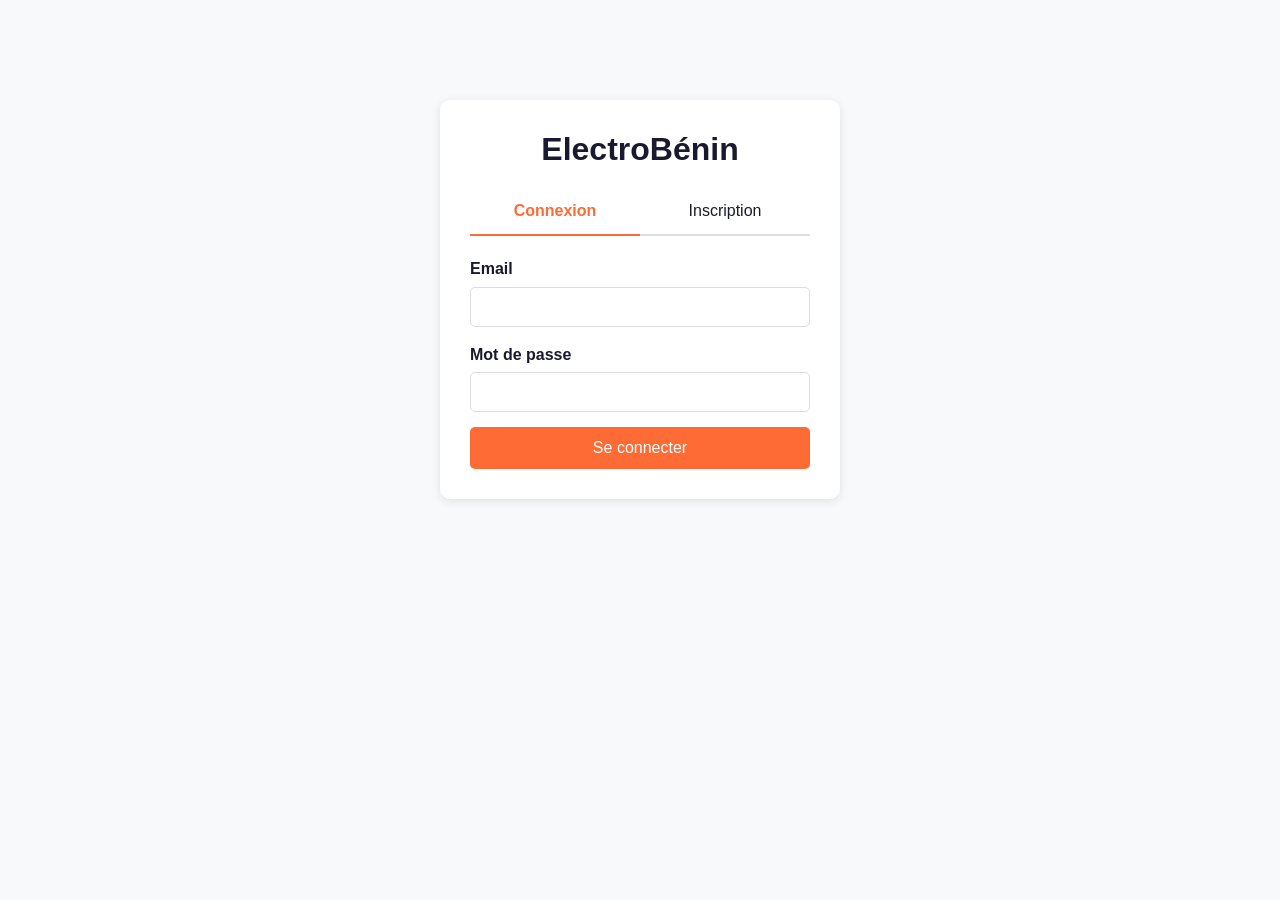
==== auth.html @ e0c110a0 "Fix gitignore + Update API URL" ====
<!DOCTYPE html>
<html lang="fr">
<head>
    <meta charset="UTF-8">
    <meta name="viewport" content="width=device-width, initial-scale=1.0">
    <title>Connexion - ElectroBénin</title>
    <link rel="stylesheet" href="style.css">
    <style>
        .auth-container {
            max-width: 400px;
            margin: 100px auto;
            padding: 30px;
            background: white;
            border-radius: 10px;
            box-shadow: 0 2px 10px rgba(0,0,0,0.1);
        }
        .auth-tabs {
            display: flex;
            margin-bottom: 20px;
        }
        .auth-tab {
            flex: 1;
            padding: 10px;
            text-align: center;
            cursor: pointer;
            border-bottom: 2px solid #ddd;
        }
        .auth-tab.active {
            border-bottom-color: #FF6B35;
            color: #FF6B35;
            font-weight: bold;
        }
        .auth-form {
            display: none;
        }
        .auth-form.active {
            display: block;
        }
        .form-group {
            margin-bottom: 15px;
        }
        .form-group label {
            display: block;
            margin-bottom: 5px;
            font-weight: bold;
        }
        .form-group input {
            width: 100%;
            padding: 10px;
            border: 1px solid #ddd;
            border-radius: 5px;
        }
        .btn-submit {
            width: 100%;
            padding: 12px;
            background: #FF6B35;
            color: white;
            border: none;
            border-radius: 5px;
            cursor: pointer;
            font-size: 16px;
        }
        .btn-submit:hover {
            background: #e55a2a;
        }
        .error-message {
            color: red;
            margin-bottom: 10px;
            display: none;
        }
        .success-message {
            color: green;
            margin-bottom: 10px;
            display: none;
        }
    </style>
</head>
<body>
    <div class="auth-container">
        <h1 style="text-align: center; margin-bottom: 20px;">ElectroBénin</h1>
        
        <div class="auth-tabs">
            <div class="auth-tab active" onclick="switchTab('login')">Connexion</div>
            <div class="auth-tab" onclick="switchTab('register')">Inscription</div>
        </div>

        <div id="error-message" class="error-message"></div>
        <div id="success-message" class="success-message"></div>

        <!-- Formulaire de connexion -->
        <form id="login-form" class="auth-form active" onsubmit="handleLogin(event)">
            <div class="form-group">
                <label>Email</label>
                <input type="email" id="login-email" required>
            </div>
            <div class="form-group">
                <label>Mot de passe</label>
                <input type="password" id="login-password" required>
            </div>
            <button type="submit" class="btn-submit">Se connecter</button>
        </form>

        <!-- Formulaire d'inscription -->
        <form id="register-form" class="auth-form" onsubmit="handleRegister(event)">
            <div class="form-group">
                <label>Nom complet</label>
                <input type="text" id="register-name" required>
            </div>
            <div class="form-group">
                <label>Email</label>
                <input type="email" id="register-email" required>
            </div>
            <div class="form-group">
                <label>Téléphone (optionnel)</label>
                <input type="tel" id="register-phone" placeholder="+229...">
            </div>
            <div class="form-group">
                <label>Mot de passe (min. 6 caractères)</label>
                <input type="password" id="register-password" required minlength="6">
            </div>
            <button type="submit" class="btn-submit">S'inscrire</button>
        </form>
    </div>

    <script src="api.js"></script>
    <script>
        function switchTab(tab) {
            // Changer les onglets
            document.querySelectorAll('.auth-tab').forEach(t => t.classList.remove('active'));
            document.querySelectorAll('.auth-form').forEach(f => f.classList.remove('active'));
            
            if (tab === 'login') {
                document.querySelector('.auth-tab:first-child').classList.add('active');
                document.getElementById('login-form').classList.add('active');
            } else {
                document.querySelector('.auth-tab:last-child').classList.add('active');
                document.getElementById('register-form').classList.add('active');
            }
            
            hideMessages();
        }

        function showError(message) {
            const errorDiv = document.getElementById('error-message');
            errorDiv.textContent = message;
            errorDiv.style.display = 'block';
            document.getElementById('success-message').style.display = 'none';
        }

        function showSuccess(message) {
            const successDiv = document.getElementById('success-message');
            successDiv.textContent = message;
            successDiv.style.display = 'block';
            document.getElementById('error-message').style.display = 'none';
        }

        function hideMessages() {
            document.getElementById('error-message').style.display = 'none';
            document.getElementById('success-message').style.display = 'none';
        }

        async function handleLogin(event) {
            event.preventDefault();
            hideMessages();
            
            const email = document.getElementById('login-email').value;
            const password = document.getElementById('login-password').value;
            
            const result = await login(email, password);
            
            if (result.success) {
                showSuccess('Connexion réussie ! Redirection...');
                setTimeout(() => {
                    window.location.href = '/';
                }, 1000);
            } else {
                showError(result.message || 'Erreur de connexion');
            }
        }

        async function handleRegister(event) {
            event.preventDefault();
            hideMessages();
            
            const name = document.getElementById('register-name').value;
            const email = document.getElementById('register-email').value;
            const phone = document.getElementById('register-phone').value;
            const password = document.getElementById('register-password').value;
            
            const result = await register(name, email, password, phone);
            
            if (result.success) {
                showSuccess('Inscription réussie ! Redirection...');
                setTimeout(() => {
                    window.location.href = '/';
                }, 1000);
            } else {
                showError(result.message || 'Erreur d\'inscription');
            }
        }

        // Si déjà connecté, rediriger
        if (isAuthenticated()) {
            window.location.href = '/';
        }
    </script>
</body>
</html>
---- style.css ----
/* ========================================
   ELECTROBENIN - STYLESHEET PRINCIPAL
   Design: Bleu (#00A8CC)
   Version: 1.0.0 Production
   ======================================== */

/* ========== VARIABLES CSS ========== */
:root {
    /* Couleurs principales - BLEU */
    --primary: #00A8CC;
    --primary-dark: #007BFF;
    --primary-light: #6C9DFF;
    --secondary: #FF6B35;
    --accent: #FFD166;
    
    /* Couleurs neutres */
    --dark: #1A1A2E;
    --light: #F8F9FA;
    --gray: #6C757D;
    --gray-light: #E9ECEF;
    
    /* Dégradés BLEU */
    --gradient-primary: linear-gradient(135deg, #00A8CC 0%, #007BFF 100%);
    --gradient-dark: linear-gradient(135deg, #1A1A2E 0%, #16213E 100%);
    
    /* Effets */
    --shadow: 0 10px 30px rgba(0, 0, 0, 0.1);
    --shadow-hover: 0 20px 50px rgba(0, 168, 204, 0.3);
    --radius: 12px;
    --transition: all 0.3s cubic-bezier(0.4, 0, 0.2, 1);
}

/* ========== RESET & BASE ========== */
* {
    margin: 0;
    padding: 0;
    box-sizing: border-box;
}

html {
    scroll-behavior: smooth;
}

body {
    font-family: 'Inter', sans-serif;
    color: var(--dark);
    background: var(--light);
    line-height: 1.6;
    overflow-x: hidden;
}

.container {
    width: 100%;
    max-width: 1200px;
    margin: 0 auto;
    padding: 0 20px;
}

/* ========== TYPOGRAPHY ========== */
h1, h2, h3, h4 {
    font-family: 'Poppins', sans-serif;
    font-weight: 700;
    line-height: 1.2;
}

.highlight {
    color: var(--primary);
}

.section-title {
    font-size: 2.5rem;
    text-align: center;
    margin-bottom: 1rem;
}

.section-subtitle {
    font-size: 1.1rem;
    color: var(--gray);
    text-align: center;
    margin-bottom: 3rem;
    max-width: 600px;
    margin-left: auto;
    margin-right: auto;
}

/* ========== LOADER ========== */
.loader {
    position: fixed;
    top: 0;
    left: 0;
    width: 100%;
    height: 100%;
    background: linear-gradient(135deg, #00A8CC 0%, #007BFF 100%);
    display: flex;
    flex-direction: column;
    justify-content: center;
    align-items: center;
    z-index: 9999;
    transition: opacity 0.5s;
}

.loader-logo {
    font-size: 4rem;
    color: white;
    margin-bottom: 20px;
    animation: pulse 1.5s infinite;
}

.loader-text {
    color: white;
    font-size: 1.2rem;
    opacity: 0.9;
    font-weight: 600;
}

@keyframes pulse {
    0%, 100% { transform: scale(1); }
    50% { transform: scale(1.1); }
}

/* ========== BUTTONS ========== */
.btn {
    display: inline-flex;
    align-items: center;
    justify-content: center;
    gap: 8px;
    padding: 14px 28px;
    border-radius: var(--radius);
    font-weight: 600;
    text-decoration: none;
    border: none;
    cursor: pointer;
    transition: var(--transition);
    font-size: 1rem;
}

.btn-primary {
    background: var(--gradient-primary);
    color: white;
    box-shadow: 0 4px 15px rgba(0, 168, 204, 0.3);
}

.btn-primary:hover {
    transform: translateY(-3px);
    box-shadow: var(--shadow-hover);
}

.btn-outline {
    background: transparent;
    color: var(--primary);
    border: 2px solid var(--primary);
}

.btn-outline:hover {
    background: var(--primary);
    color: white;
    transform: translateY(-3px);
}

/* ========== HEADER ========== */
.header {
    position: fixed;
    top: 0;
    left: 0;
    width: 100%;
    background: white;
    box-shadow: var(--shadow);
    z-index: 1000;
    padding: 15px 0;
}

.header-content {
    display: flex;
    justify-content: space-between;
    align-items: center;
}

.logo {
    display: flex;
    align-items: center;
    gap: 10px;
    text-decoration: none;
    font-size: 1.5rem;
    font-weight: 800;
    color: var(--dark);
}

.logo-icon {
    font-size: 2rem;
    color: var(--primary);
}

.logo-text .highlight {
    color: var(--primary);
}

/* Navigation */
.nav {
    display: flex;
    align-items: center;
    gap: 30px;
}

.nav-link {
    display: flex;
    align-items: center;
    gap: 8px;
    color: var(--dark);
    text-decoration: none;
    font-weight: 500;
    padding: 8px 0;
    position: relative;
    transition: var(--transition);
}

.nav-link:hover,
.nav-link.active {
    color: var(--primary);
}

.nav-link.active::after {
    content: '';
    position: absolute;
    bottom: 0;
    left: 0;
    width: 100%;
    height: 2px;
    background: var(--primary);
    border-radius: 2px;
}

.nav-cart {
    position: relative;
    background: var(--gradient-primary);
    color: white;
    width: 44px;
    height: 44px;
    border-radius: 50%;
    display: flex;
    align-items: center;
    justify-content: center;
    text-decoration: none;
    transition: var(--transition);
}

.nav-cart:hover {
    transform: scale(1.1);
    box-shadow: 0 10px 20px rgba(0, 168, 204, 0.3);
}

.cart-count {
    position: absolute;
    top: -5px;
    right: -5px;
    background: white;
    color: var(--primary);
    width: 20px;
    height: 20px;
    border-radius: 50%;
    font-size: 0.8rem;
    font-weight: 700;
    display: none;
    align-items: center;
    justify-content: center;
    border: 2px solid var(--primary);
}

.menu-toggle {
    display: none;
    background: none;
    border: none;
    font-size: 1.5rem;
    color: var(--dark);
    cursor: pointer;
    padding: 5px;
}

/* ========== HERO SECTION ========== */
.hero {
    padding: 160px 0 80px;
    background: var(--gradient-dark);
    color: white;
    position: relative;
    overflow: hidden;
}

.hero::before {
    content: '';
    position: absolute;
    top: 0;
    left: 0;
    right: 0;
    bottom: 0;
    background: url('data:image/svg+xml,<svg xmlns="http://www.w3.org/2000/svg" viewBox="0 0 1200 120" preserveAspectRatio="none"><path d="M321.39,56.44c58-10.79,114.16-30.13,172-41.86,82.39-16.72,168.19-17.73,250.45-.39C823.78,31,906.67,72,985.66,92.83c70.05,18.48,146.53,26.09,214.34,3V0H0V27.35A600.21,600.21,0,0,0,321.39,56.44Z" fill="%23ffffff10"/></svg>');
    background-size: cover;
    background-position: center;
    opacity: 0.1;
}

.hero-content {
    position: relative;
    z-index: 1;
    text-align: center;
    max-width: 800px;
    margin: 0 auto;
}

.hero-title {
    font-size: 3.5rem;
    margin-bottom: 1.5rem;
    line-height: 1.1;
}

.hero-subtitle {
    font-size: 1.2rem;
    opacity: 0.9;
    margin-bottom: 2.5rem;
}

.hero-buttons {
    display: flex;
    gap: 20px;
    justify-content: center;
    flex-wrap: wrap;
}

/* ========== FEATURES ========== */
.features {
    padding: 80px 0;
}

.features-grid {
    display: grid;
    grid-template-columns: repeat(auto-fit, minmax(250px, 1fr));
    gap: 30px;
    margin-top: 50px;
}

.feature-card {
    background: white;
    padding: 30px;
    border-radius: var(--radius);
    text-align: center;
    box-shadow: var(--shadow);
    transition: var(--transition);
    border: 1px solid var(--gray-light);
}

.feature-card:hover {
    transform: translateY(-10px);
    box-shadow: var(--shadow-hover);
}

.feature-icon {
    width: 70px;
    height: 70px;
    background: var(--gradient-primary);
    border-radius: 50%;
    display: flex;
    align-items: center;
    justify-content: center;
    margin: 0 auto 20px;
    color: white;
    font-size: 1.8rem;
}

.feature-card h3 {
    margin-bottom: 10px;
    font-size: 1.3rem;
}

.feature-card p {
    color: var(--gray);
    font-size: 0.95rem;
}

/* ========== PRODUCTS SECTION ========== */
.products {
    padding: 80px 0;
    background: linear-gradient(to bottom, white, #F0F8FF);
}

.section-header {
    text-align: center;
    margin-bottom: 50px;
}

.search-box {
    max-width: 600px;
    margin: 0 auto 30px;
    position: relative;
}

.search-box i {
    position: absolute;
    left: 20px;
    top: 50%;
    transform: translateY(-50%);
    color: var(--gray);
}

.search-box input {
    width: 100%;
    padding: 16px 20px 16px 50px;
    border: 2px solid var(--gray-light);
    border-radius: var(--radius);
    font-size: 1rem;
    transition: var(--transition);
}

.search-box input:focus {
    outline: none;
    border-color: var(--primary);
    box-shadow: 0 0 0 3px rgba(0, 168, 204, 0.1);
}

.category-filters {
    display: flex;
    gap: 10px;
    justify-content: center;
    flex-wrap: wrap;
    margin-bottom: 40px;
}

.filter-btn {
    padding: 10px 20px;
    background: white;
    border: 2px solid var(--gray-light);
    border-radius: 50px;
    font-weight: 500;
    cursor: pointer;
    transition: var(--transition);
    font-family: 'Inter', sans-serif;
}

.filter-btn:hover,
.filter-btn.active {
    background: var(--primary);
    color: white;
    border-color: var(--primary);
}

.products-grid {
    display: grid;
    grid-template-columns: repeat(auto-fill, minmax(300px, 1fr));
    gap: 30px;
}

.product-card {
    background: white;
    border-radius: var(--radius);
    overflow: hidden;
    box-shadow: var(--shadow);
    transition: var(--transition);
    border: 1px solid var(--gray-light);
}

.product-card:hover {
    transform: translateY(-10px);
    box-shadow: var(--shadow-hover);
}

.product-image {
    height: 200px;
    overflow: hidden;
    position: relative;
    background: #f8f9fa;
}

.product-image img {
    width: 100%;
    height: 100%;
    object-fit: cover;
    transition: transform 0.6s ease;
}

.product-card:hover .product-image img {
    transform: scale(1.1);
}

.product-tag {
    position: absolute;
    top: 10px;
    right: 10px;
    background: var(--primary);
    color: white;
    padding: 5px 15px;
    border-radius: 50px;
    font-size: 0.75rem;
    font-weight: 700;
    z-index: 1;
}

.product-content {
    padding: 25px;
}

.product-category {
    display: inline-block;
    background: rgba(0, 168, 204, 0.1);
    color: var(--primary);
    padding: 5px 15px;
    border-radius: 50px;
    font-size: 0.8rem;
    font-weight: 600;
    margin-bottom: 10px;
}

.product-title {
    font-size: 1.3rem;
    margin-bottom: 10px;
    color: var(--dark);
}

.product-description {
    color: var(--gray);
    font-size: 0.9rem;
    margin-bottom: 20px;
    line-height: 1.5;
}

.product-price {
    font-size: 1.8rem;
    font-weight: 800;
    color: var(--primary);
    margin-bottom: 20px;
}

.product-stock {
    display: flex;
    align-items: center;
    gap: 8px;
    margin-bottom: 20px;
    font-size: 0.9rem;
}

.product-stock.in-stock {
    color: #27ae60;
}

.product-stock.low-stock {
    color: #e74c3c;
}

.add-to-cart {
    width: 100%;
    padding: 14px;
    background: var(--gradient-primary);
    color: white;
    border: none;
    border-radius: var(--radius);
    font-weight: 600;
    cursor: pointer;
    display: flex;
    align-items: center;
    justify-content: center;
    gap: 10px;
    transition: var(--transition);
    font-family: 'Inter', sans-serif;
    font-size: 1rem;
}

.add-to-cart:hover {
    background: linear-gradient(135deg, var(--primary-dark), var(--primary));
    transform: translateY(-3px);
    box-shadow: 0 10px 20px rgba(0, 168, 204, 0.3);
}

.add-to-cart.added {
    background: #27ae60;
    animation: addedBounce 0.5s ease;
}

@keyframes addedBounce {
    0%, 100% { transform: scale(1); }
    50% { transform: scale(1.05); }
}

.loading {
    grid-column: 1 / -1;
    text-align: center;
    padding: 60px;
    color: var(--gray);
}

.loading i {
    font-size: 2rem;
    margin-bottom: 20px;
    display: block;
    animation: spin 1s linear infinite;
}

@keyframes spin {
    from { transform: rotate(0deg); }
    to { transform: rotate(360deg); }
}

.no-products {
    grid-column: 1 / -1;
    text-align: center;
    padding: 60px;
}

.no-products i {
    font-size: 4rem;
    color: var(--gray-light);
    margin-bottom: 20px;
}

.no-products h3 {
    font-size: 2rem;
    margin-bottom: 10px;
    color: var(--dark);
}

.no-products p {
    color: var(--gray);
}

/* ========== TESTIMONIALS SECTION ========== */
.testimonials {
    padding: 80px 0;
    background: white;
    position: relative;
}

.testimonials .section-header {
    text-align: center;
    margin-bottom: 40px;
}

.testimonials .section-title {
    font-size: 2.5rem;
    color: #1A1A2E;
    margin-bottom: 15px;
    font-weight: 800;
}

.testimonials .section-subtitle {
    font-size: 1.1rem;
    color: #666;
    max-width: 600px;
    margin: 0 auto;
    line-height: 1.6;
}

.testimonials-separator {
    height: 1px;
    background: #E0E0E0;
    width: 90%;
    max-width: 800px;
    margin: 40px auto;
    border: none;
}

.testimonials-grid {
    display: grid;
    grid-template-columns: repeat(3, 1fr);
    gap: 40px;
    margin-top: 40px;
}

.testimonial-card {
    background: white;
    border-radius: 8px;
    padding: 35px 30px;
    position: relative;
    border-left: 5px solid var(--primary);
    border: 1px solid #F0F0F0;
    box-shadow: 0 4px 12px rgba(0, 0, 0, 0.05);
    transition: all 0.3s ease;
    height: 100%;
    display: flex;
    flex-direction: column;
}

.testimonial-card:hover {
    transform: translateY(-5px);
    box-shadow: 0 15px 30px rgba(0, 168, 204, 0.1);
}

.testimonial-quote {
    font-size: 4rem;
    color: #F0F0F0;
    opacity: 0.5;
    margin-bottom: 20px;
    line-height: 1;
    font-family: 'Georgia', serif;
    display: block;
    font-weight: bold;
    position: absolute;
    top: 20px;
    right: 30px;
}

.testimonial-content {
    margin-bottom: 25px;
    padding-right: 50px;
}

.testimonial-content p {
    font-size: 1.05rem;
    line-height: 1.6;
    color: #333;
    font-style: normal;
    margin: 0;
    font-family: 'Inter', sans-serif;
    font-weight: 400;
}

.testimonial-author {
    margin-top: 25px;
    padding-top: 25px;
    border-top: 1px solid #EEEEEE;
}

.testimonial-author h4 {
    font-size: 1.15rem;
    color: #1A1A2E;
    margin-bottom: 5px;
    font-weight: 700;
    font-family: 'Poppins', sans-serif;
}

.testimonial-author p {
    font-size: 0.9rem;
    color: var(--primary);
    font-weight: 600;
    margin: 0;
    font-family: 'Inter', sans-serif;
}

/* ========== NEWSLETTER ========== */
.newsletter {
    padding: 80px 0;
    background: var(--gradient-dark);
    color: white;
}

.newsletter-card {
    background: rgba(255, 255, 255, 0.1);
    backdrop-filter: blur(10px);
    border-radius: var(--radius);
    padding: 50px;
    max-width: 800px;
    margin: 0 auto;
    text-align: center;
}

.newsletter-content h2 {
    font-size: 2.5rem;
    margin-bottom: 1rem;
}

.newsletter-content p {
    font-size: 1.1rem;
    opacity: 0.9;
    margin-bottom: 2rem;
}

.newsletter-form {
    display: flex;
    gap: 10px;
    max-width: 500px;
    margin: 0 auto;
}

.newsletter-form input {
    flex: 1;
    padding: 16px 20px;
    border: none;
    border-radius: var(--radius);
    font-size: 1rem;
    font-family: 'Inter', sans-serif;
}

.newsletter-form input:focus {
    outline: none;
    box-shadow: 0 0 0 3px rgba(255, 255, 255, 0.2);
}

/* ========== FOOTER ========== */
.footer {
    background: var(--dark);
    color: white;
    padding: 60px 0 30px;
}

.footer-content {
    display: grid;
    grid-template-columns: repeat(4, 1fr);
    gap: 40px;
    margin-bottom: 50px;
}

.footer-column h3 {
    font-size: 1.2rem;
    margin-bottom: 20px;
    color: white;
}

.footer-description {
    color: rgba(255, 255, 255, 0.7);
    margin: 15px 0;
    line-height: 1.6;
}

.footer-logo {
    display: flex;
    align-items: center;
    gap: 10px;
    margin-bottom: 15px;
    font-size: 1.5rem;
    font-weight: 800;
}

.social-links {
    display: flex;
    gap: 12px;
    flex-wrap: wrap;
    margin-top: 20px;
}

.social-link {
    width: 40px;
    height: 40px;
    background: rgba(255, 255, 255, 0.1);
    border-radius: 50%;
    display: flex;
    align-items: center;
    justify-content: center;
    color: white;
    text-decoration: none;
    transition: var(--transition);
}

.social-link:hover {
    background: var(--primary);
    transform: translateY(-3px);
}

.footer-links {
    list-style: none;
}

.footer-links li {
    margin-bottom: 12px;
}

.footer-links a {
    color: rgba(255, 255, 255, 0.7);
    text-decoration: none;
    transition: var(--transition);
}

.footer-links a:hover {
    color: var(--primary);
    padding-left: 5px;
}

.contact-info {
    margin-top: 10px;
}

.contact-item {
    display: flex;
    align-items: center;
    gap: 12px;
    margin-bottom: 15px;
    color: rgba(255, 255, 255, 0.7);
}

.contact-item i {
    color: var(--primary);
    width: 20px;
}

.footer-bottom {
    padding-top: 30px;
    border-top: 1px solid rgba(255, 255, 255, 0.1);
    text-align: center;
    color: rgba(255, 255, 255, 0.5);
    font-size: 0.9rem;
}

.footer-bottom p {
    margin-bottom: 10px;
}

.legal-links {
    display: flex;
    gap: 20px;
    justify-content: center;
    flex-wrap: wrap;
}

.legal-links a {
    color: rgba(255, 255, 255, 0.7);
    text-decoration: none;
    transition: var(--transition);
}

.legal-links a:hover {
    color: var(--primary);
}

/* ========== PAGE PANIER ========== */
.cart-page {
    padding-top: 120px;
    min-height: 100vh;
    background: linear-gradient(135deg, #F0F8FF 0%, #E6F0FF 100%);
}

.cart-container {
    max-width: 1200px;
    margin: 0 auto;
    padding: 0 20px;
}

.page-title {
    text-align: center;
    margin-bottom: 50px;
}

.page-title h1 {
    font-size: 3rem;
    margin-bottom: 10px;
    background: var(--gradient-primary);
    -webkit-background-clip: text;
    background-clip: text;
    -webkit-text-fill-color: transparent;
}

.cart-empty {
    text-align: center;
    padding: 80px 40px;
    background: white;
    border-radius: var(--radius);
    box-shadow: var(--shadow);
}

.cart-empty i {
    font-size: 5rem;
    color: var(--primary-light);
    margin-bottom: 20px;
}

.cart-empty h2 {
    font-size: 1.8rem;
    margin-bottom: 15px;
    color: var(--dark);
}

.cart-empty p {
    color: var(--gray);
    margin-bottom: 30px;
}

.cart-content {
    display: grid;
    grid-template-columns: 2fr 1fr;
    gap: 30px;
}

.cart-items {
    background: white;
    border-radius: var(--radius);
    box-shadow: var(--shadow);
    padding: 30px;
}

.cart-item {
    display: grid;
    grid-template-columns: 100px 1fr auto;
    gap: 20px;
    padding: 25px 0;
    border-bottom: 1px solid var(--gray-light);
}

.cart-item:last-child {
    border-bottom: none;
}

.cart-item-image {
    width: 100px;
    height: 100px;
    object-fit: cover;
    border-radius: var(--radius);
}

.cart-item-info h3 {
    margin-bottom: 10px;
    font-size: 1.2rem;
}

.cart-item-category {
    display: inline-block;
    background: rgba(0, 168, 204, 0.1);
    color: var(--primary);
    padding: 3px 10px;
    border-radius: 50px;
    font-size: 0.8rem;
    font-weight: 600;
    margin-bottom: 10px;
}

.cart-item-price {
    font-size: 1.3rem;
    font-weight: 700;
    color: var(--primary);
}

.quantity-controls {
    display: flex;
    align-items: center;
    gap: 15px;
    background: var(--gray-light);
    padding: 8px 15px;
    border-radius: 50px;
}

.quantity-btn {
    background: white;
    border: none;
    width: 30px;
    height: 30px;
    border-radius: 50%;
    display: flex;
    align-items: center;
    justify-content: center;
    cursor: pointer;
    font-weight: bold;
    transition: var(--transition);
}

.quantity-btn:hover {
    background: var(--primary);
    color: white;
}

.cart-item-actions {
    display: flex;
    flex-direction: column;
    gap: 10px;
    align-items: flex-end;
}

.remove-item {
    background: none;
    border: none;
    color: var(--gray);
    cursor: pointer;
    font-size: 0.9rem;
    display: flex;
    align-items: center;
    gap: 5px;
    transition: var(--transition);
    font-family: 'Inter', sans-serif;
}

.remove-item:hover {
    color: #e74c3c;
}

.cart-summary {
    background: white;
    border-radius: var(--radius);
    box-shadow: var(--shadow);
    padding: 30px;
    height: fit-content;
    position: sticky;
    top: 100px;
}

.summary-title {
    font-size: 1.5rem;
    margin-bottom: 25px;
    color: var(--dark);
}

.summary-item {
    display: flex;
    justify-content: space-between;
    padding: 15px 0;
    border-bottom: 1px solid var(--gray-light);
}

.summary-total {
    font-size: 1.5rem;
    font-weight: 700;
    color: var(--primary);
    border-bottom: none;
    padding-top: 20px;
}

.checkout-btn {
    width: 100%;
    margin-top: 30px;
    padding: 18px;
    font-size: 1.1rem;
}

/* ========== PAGE SUIVI ========== */
.tracking-page {
    padding-top: 120px;
    min-height: 100vh;
    background: linear-gradient(135deg, #F0F8FF 0%, #E6F0FF 100%);
}
.tracking-container {
max-width: 800px;
margin: 0 auto;
padding: 0 20px;
}
.tracking-header {
text-align: center;
margin-bottom: 60px;
}
.tracking-header h1 {
font-size: 3rem;
margin-bottom: 15px;
background: var(--gradient-primary);
-webkit-background-clip: text;
background-clip: text;
-webkit-text-fill-color: transparent;
}
.tracking-card {
background: white;
border-radius: var(--radius);
padding: 50px;
box-shadow: var(--shadow);
text-align: center;
}
.tracking-icon {
width: 100px;
height: 100px;
background: var(--gradient-primary);
border-radius: 50%;
display: flex;
align-items: center;
justify-content: center;
margin: 0 auto 30px;
color: white;
font-size: 3rem;
}
.tracking-form {
max-width: 500px;
margin: 40px auto;
}
.form-group {
position: relative;
margin-bottom: 25px;
}
.form-group i {
position: absolute;
left: 20px;
top: 50%;
transform: translateY(-50%);
color: var(--gray);
}
.form-group input {
width: 100%;
padding: 16px 20px 16px 50px;
border: 2px solid var(--gray-light);
border-radius: var(--radius);
font-size: 1rem;
transition: var(--transition);
font-family: 'Inter', sans-serif;
}
.form-group input:focus {
outline: none;
border-color: var(--primary);
box-shadow: 0 0 0 3px rgba(0, 168, 204, 0.1);
}
.tracking-info {
margin-top: 50px;
padding-top: 40px;
border-top: 1px solid var(--gray-light);
}
.info-grid {
display: grid;
grid-template-columns: repeat(2, 1fr);
gap: 30px;
margin-top: 30px;
}
.info-card {
background: var(--gray-light);
padding: 25px;
border-radius: var(--radius);
text-align: center;
}
.info-card i {
font-size: 2rem;
color: var(--primary);
margin-bottom: 15px;
}
.info-card h4 {
margin-bottom: 10px;
color: var(--dark);
}
.info-card p {
color: var(--gray);
font-size: 0.9rem;
}
.contact-info {
margin-top: 40px;
padding: 30px;
background: var(--gradient-primary);
border-radius: var(--radius);
color: white;
text-align: center;
}
.contact-info h3 {
margin-bottom: 20px;
font-size: 1.3rem;
}
.contact-info p {
margin-bottom: 10px;
opacity: 0.9;
}
.contact-info strong {
font-weight: 600;
}
/* ========== NOTIFICATIONS ========== */
.toast {
position: fixed;
bottom: 30px;
right: 30px;
background: var(--primary);
color: white;
padding: 16px 24px;
border-radius: var(--radius);
box-shadow: var(--shadow);
display: flex;
align-items: center;
gap: 12px;
transform: translateX(100%);
opacity: 0;
transition: var(--transition);
z-index: 1001;
}
.toast.show {
transform: translateX(0);
opacity: 1;
}
.toast i {
font-size: 1.2rem;
}
.toast.success {
background: #27ae60;
}
.toast.error {
background: #e74c3c;
}
.toast.info {
background: var(--primary);
}
/* ========== ANIMATIONS ========== */
@keyframes fadeIn {
from {
opacity: 0;
transform: translateY(20px);
}
to {
opacity: 1;
transform: translateY(0);
}
}
.product-card {
animation: fadeIn 0.6s ease-out;
}
/* ========== RESPONSIVE ========== */
@media (max-width: 992px) {
.footer-content {
grid-template-columns: repeat(2, 1fr);
}
.hero-title {
    font-size: 2.8rem;
}

.section-title {
    font-size: 2.2rem;
}

.testimonials-grid {
    grid-template-columns: repeat(2, 1fr);
    gap: 30px;
}
}
@media (max-width: 768px) {
.nav {
position: fixed;
top: 70px;
left: 0;
width: 100%;
background: white;
flex-direction: column;
padding: 20px;
box-shadow: var(--shadow);
transform: translateY(-100%);
opacity: 0;
visibility: hidden;
transition: var(--transition);
gap: 0;
}
.nav.active {
    transform: translateY(0);
    opacity: 1;
    visibility: visible;
}

.nav-link {
    padding: 15px 0;
    width: 100%;
    border-bottom: 1px solid var(--gray-light);
}

.nav-link:last-child {
    border-bottom: none;
}

.menu-toggle {
    display: block;
}

.hero {
    padding: 140px 0 60px;
}

.hero-title {
    font-size: 2.2rem;
}

.hero-subtitle {
    font-size: 1.1rem;
}

.hero-buttons {
    flex-direction: column;
    align-items: center;
}

.features-grid,
.products-grid {
    grid-template-columns: 1fr;
}

.newsletter-form {
    flex-direction: column;
}

.footer-content {
    grid-template-columns: 1fr;
}

.cart-content {
    grid-template-columns: 1fr;
}

.cart-item {
    grid-template-columns: 80px 1fr;
    grid-template-rows: auto auto;
}

.cart-item-actions {
    grid-column: 1 / -1;
    flex-direction: row;
    justify-content: space-between;
}

.info-grid {
    grid-template-columns: 1fr;
}

.testimonials-grid {
    grid-template-columns: 1fr;
    gap: 30px;
    max-width: 600px;
    margin-left: auto;
    margin-right: auto;
}

.testimonial-card {
    padding: 30px 25px;
}

.testimonial-quote {
    font-size: 3.5rem;
    top: 15px;
    right: 25px;
}
}
@media (max-width: 480px) {
.hero-title {
font-size: 1.8rem;
}
.section-title {
    font-size: 1.8rem;
}

.container {
    padding: 0 15px;
}

.newsletter-card {
    padding: 30px 20px;
}

.page-title h1 {
    font-size: 2.2rem;
}

.tracking-card {
    padding: 30px 20px;
}

.tracking-icon {
    width: 80px;
    height: 80px;
    font-size: 2.5rem;
}

.testimonial-card {
    padding: 25px 20px;
}

.testimonial-quote {
    font-size: 3rem;
    top: 15px;
    right: 20px;
}

.testimonial-content {
    padding-right: 40px;
}
}
/* ========== PRINT STYLES ========== */
@media print {
.header,
.footer,
.nav,
.menu-toggle,
.btn,
.newsletter {
display: none !important;
}
body {
    color: black;
    background: white;
}
}

/* Bouton langue FR/EN */
.lang-btn {
    background: rgba(255, 255, 255, 0.1) !important;
    padding: 8px 16px;
    border-radius: 20px;
    transition: all 0.3s;
    font-weight: 600;
}

.lang-btn:hover {
    background: rgba(255, 255, 255, 0.2) !important;
    transform: scale(1.05);
}

/* Style des boutons "Ajouter au panier" */
.add-to-cart {
    transition: all 0.3s;
}

.add-to-cart.added {
    background: #10b981 !important;
    transform: scale(1.05);
}

.add-to-cart:disabled {
    opacity: 0.7;
    cursor: not-allowed;
}
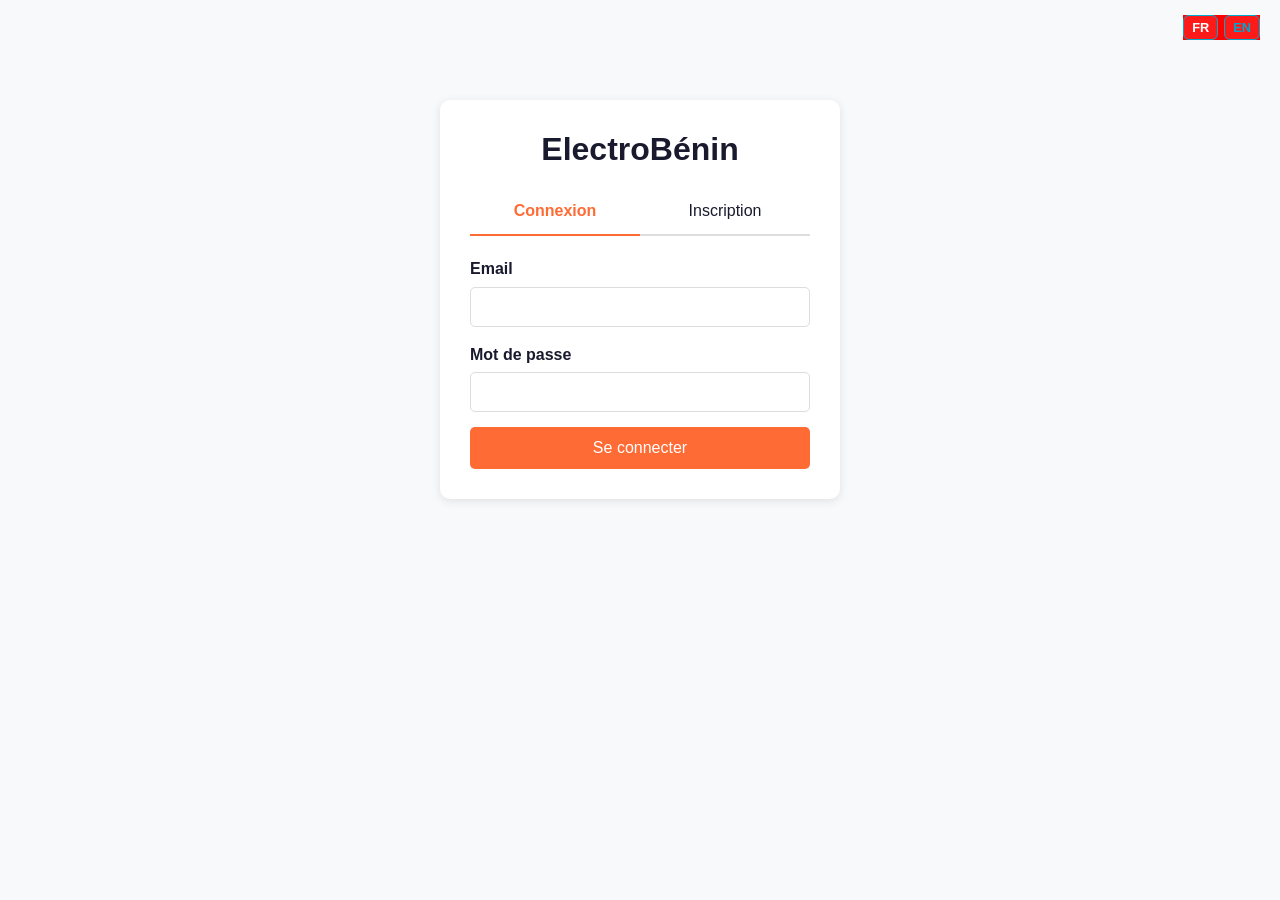
==== commit 4bba0b7b: "feat: add FR/EN language switch" ====
--- a/auth.html
+++ b/auth.html
@@ -90,32 +90,32 @@
         <!-- Formulaire de connexion -->
         <form id="login-form" class="auth-form active" onsubmit="handleLogin(event)">
             <div class="form-group">
-                <label>Email</label>
+                <label data-i18n="email">Email</label>
                 <input type="email" id="login-email" required>
             </div>
             <div class="form-group">
-                <label>Mot de passe</label>
+                <label data-i18n="password">Mot de passe</label>
                 <input type="password" id="login-password" required>
             </div>
-            <button type="submit" class="btn-submit">Se connecter</button>
+            <button  data-i18n="login" type="submit" class="btn-submit">Se connecter</button>
         </form>
 
         <!-- Formulaire d'inscription -->
         <form id="register-form" class="auth-form" onsubmit="handleRegister(event)">
             <div class="form-group">
-                <label>Nom complet</label>
+                <label data-i18n="fullname">Nom complet</label>
                 <input type="text" id="register-name" required>
             </div>
             <div class="form-group">
-                <label>Email</label>
+                <label data-i18n="email">Email</label>
                 <input type="email" id="register-email" required>
             </div>
             <div class="form-group">
-                <label>Téléphone (optionnel)</label>
+                <label data-i18n="tel">Téléphone (optionnel)</label>
                 <input type="tel" id="register-phone" placeholder="+229...">
             </div>
             <div class="form-group">
-                <label>Mot de passe (min. 6 caractères)</label>
+                <label data-i18n="password">Mot de passe (min. 6 caractères)</label>
                 <input type="password" id="register-password" required minlength="6">
             </div>
             <button type="submit" class="btn-submit">S'inscrire</button>
@@ -204,5 +204,7 @@
             window.location.href = '/';
         }
     </script>
+    <script src="i18n.js"></script>
+
 </body>
 </html>
--- a/style.css
+++ b/style.css
@@ -1476,4 +1476,76 @@
 .add-to-cart:disabled {
     opacity: 0.7;
     cursor: not-allowed;
-}+}
+
+.lang-switch {
+  display: flex !important;
+  align-items: center;
+  gap: 6px;
+  margin-left: 15px;
+}
+
+.lang-btn {
+  border: 1px solid #00A8CC;
+  background: transparent;
+  color: #00A8CC;
+  padding: 4px 8px;
+  border-radius: 6px;
+  font-weight: 600;
+  cursor: pointer;
+}
+
+.lang-btn.active {
+  background: #00A8CC;
+  color: white;
+}
+
+.nav {
+  display: flex;
+  align-items: center;
+  gap: 20px;
+}
+
+.lang-switch {
+  display: flex;
+  gap: 6px;
+  margin-left: 10px;
+}
+
+.lang-btn {
+  border: 1px solid var(--primary);
+  background: transparent;
+  color: var(--primary);
+  padding: 4px 8px;
+  border-radius: 6px;
+  font-weight: 600;
+  cursor: pointer;
+  font-size: 0.8rem;
+}
+
+.lang-btn.active {
+  background: var(--primary);
+  color: white;
+}
+
+.lang-switch {
+  background: red !important;
+}
+
+
+.lang-btn {
+  border: 1px solid #00A8CC;
+  background: white;
+  color: #00A8CC;
+  padding: 4px 8px;
+  border-radius: 6px;
+  font-weight: 600;
+  cursor: pointer;
+  font-size: 0.8rem;
+}
+
+.lang-btn.active {
+  background: #00A8CC;
+  color: white;
+}
+
